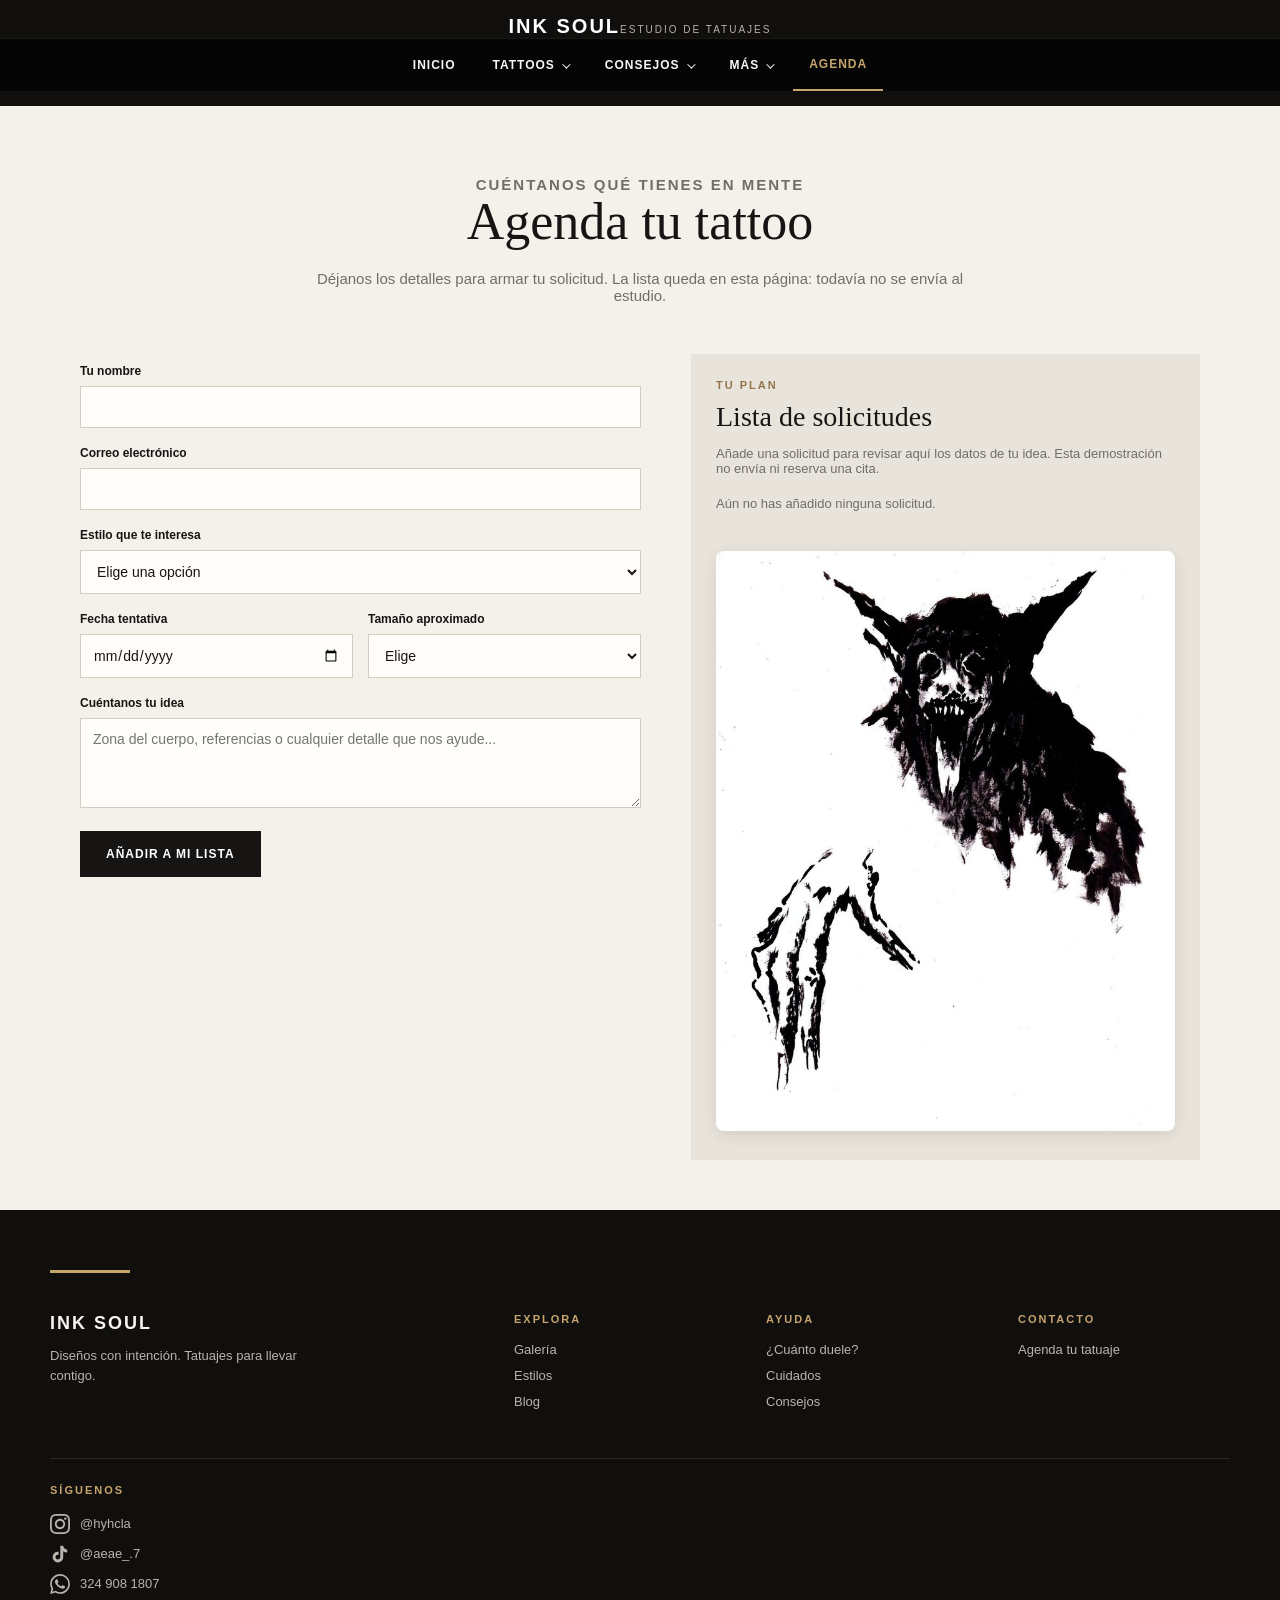
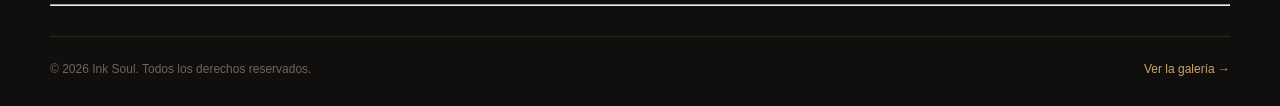
==== agendar-tatto.html @ 184ce7c0 "first commit" ====
<!doctype html>
<html lang="es">
<head>
  <meta charset="utf-8">
  <meta name="viewport" content="width=device-width, initial-scale=1">
  <meta name="description" content="Prepara una solicitud para agendar una cita de tatuaje con Ink Soul.">
  <title>Agenda tu tattoo | Ink Soul</title>
  <link rel="stylesheet" href="css/comun.css">
  <link rel="stylesheet" href="css/agendar-tatto.css">
  <script src="js/agendar-tatto.js" defer></script>
</head>
<body>
  <header class="encabezado">
    <div class="marca"><a href="index.html" aria-label="Ink Soul, inicio">INK SOUL</a><span>ESTUDIO DE TATUAJES</span></div>
    <nav class="barra" aria-label="Navegación principal">
      <a class="barra-inicio" href="index.html">Inicio</a>
      <details class="desplegable"><summary>Tattoos</summary><div class="sub-menu"><a href="galeria-de-tatto.html">Galería de tatuajes</a><a href="estilos-de-tatto.html">Estilos de tattoo</a></div></details>
      <details class="desplegable"><summary>Consejos</summary><div class="sub-menu"><a href="cuanto-duele-hacerse-un-tatuaje.html">¿Cuánto duele un tattoo?</a><a href="tipo-de-cuidados.html">Tipos de cuidados</a></div></details>
      <details class="desplegable"><summary>Más</summary><div class="sub-menu"><a href="blog.html">Blog</a><a href="consejos.html">Consejos para tu cita</a></div></details>
      <a class="barra-cita" href="agendar-tatto.html" aria-current="page">Agenda</a>
    </nav>
  </header>
  <main class="pagina agenda">
    <section class="cabecera-pagina">
      <p class="sobre-titulo">CUÉNTANOS QUÉ TIENES EN MENTE</p>
      <h1>Agenda tu tattoo</h1>
      <p>Déjanos los detalles para armar tu solicitud. La lista queda en esta página: todavía no se envía al estudio.</p>
    </section>
    <div class="agenda-columnas">
      <form class="formulario" id="formulario-cita">
        <label for="nombre">Tu nombre</label>
        <input id="nombre" name="nombre" type="text" autocomplete="name" required>
        <label for="correo">Correo electrónico</label>
        <input id="correo" name="correo" type="email" autocomplete="email" required>
        <label for="estilo">Estilo que te interesa</label>
        <select id="estilo" name="estilo" required>
          <option value="">Elige una opción</option>
          <option>Línea fina</option>
          <option>Ornamental</option>
          <option>Blackwork</option>
          <option>Ilustrativo</option>
          <option>Todavía no lo sé</option>
        </select>
        <div class="campos-par">
          <div><label for="fecha">Fecha tentativa</label><input id="fecha" name="fecha" type="date" required></div>
          <div><label for="tamano">Tamaño aproximado</label>
            <select id="tamano" name="tamano" required>
              <option value="">Elige</option>
              <option>Pequeño</option><option>Mediano</option><option>Grande</option><option>Por definir</option>
            </select>
          </div>
        </div>
        <label for="idea">Cuéntanos tu idea</label>
        <textarea id="idea" name="idea" rows="4" placeholder="Zona del cuerpo, referencias o cualquier detalle que nos ayude..." required></textarea>
        <button class="boton-oscuro" type="submit">Añadir a mi lista</button>
      </form>
      <section class="solicitudes" aria-labelledby="titulo-lista">
        <p class="sobre-titulo">TU PLAN</p>
        <h2 id="titulo-lista">Lista de solicitudes</h2>
        <p class="nota-agenda">Añade una solicitud para revisar aquí los datos de tu idea. Esta demostración no envía ni reserva una cita.</p>
        <ul id="lista-citas" aria-live="polite"><li class="lista-vacia">Aún no has añadido ninguna solicitud.</li></ul>
        <div class="agenda-imagen">
          <img src="imagenes-tatto/tatto-13.jpg" alt="Tatuaje recién hecho con diseño ornamental en brazo">
        </div>
      </section>
    </div>
  </main>
  <footer class="pie">
    <div class="pie-contenido">
      <div class="pie-marca">
        <a href="index.html">INK SOUL</a>
        <p>Diseños con intención. Tatuajes para llevar contigo.</p>
      </div>
      <div class="pie-seccion">
        <h3>Explora</h3>
        <ul>
          <li><a href="galeria-de-tatto.html">Galería</a></li>
          <li><a href="estilos-de-tatto.html">Estilos</a></li>
          <li><a href="blog.html">Blog</a></li>
        </ul>
      </div>
      <div class="pie-seccion">
        <h3>Ayuda</h3>
        <ul>
          <li><a href="cuanto-duele-hacerse-un-tatuaje.html">¿Cuánto duele?</a></li>
          <li><a href="tipo-de-cuidados.html">Cuidados</a></li>
          <li><a href="consejos.html">Consejos</a></li>
        </ul>
      </div>
      <div class="pie-seccion">
        <h3>Contacto</h3>
        <ul>
          <li><a href="agendar-tatto.html">Agenda tu tatuaje</a></li>
        </ul>
      </div>
    </div>
    <div class="pie-redes">
      <h3>Síguenos</h3>
      <ul class="pie-redes-lista">
        <li>
          <a href="https://instagram.com/hyhcla" target="_blank" rel="noopener">
            <svg class="icono-red" viewBox="0 0 24 24"><path d="M12 2.163c3.204 0 3.584.012 4.85.07 3.252.148 4.771 1.691 4.919 4.919.058 1.265.069 1.645.069 4.849 0 3.205-.012 3.584-.069 4.849-.149 3.225-1.664 4.771-4.919 4.919-1.266.058-1.644.07-4.85.07-3.204 0-3.584-.012-4.849-.07-3.26-.149-4.771-1.699-4.919-4.92-.058-1.265-.07-1.644-.07-4.849 0-3.204.013-3.583.07-4.849.149-3.227 1.664-4.771 4.919-4.919 1.266-.057 1.645-.069 4.849-.069zm0-2.163c-3.259 0-3.667.014-4.947.072-4.358.2-6.78 2.618-6.98 6.98-.059 1.281-.073 1.689-.073 4.948 0 3.259.014 3.668.072 4.948.2 4.358 2.618 6.78 6.98 6.98 1.281.058 1.689.072 4.948.072 3.259 0 3.668-.014 4.948-.072 4.354-.2 6.782-2.618 6.979-6.98.059-1.28.073-1.689.073-4.948 0-3.259-.014-3.667-.072-4.947-.196-4.354-2.617-6.78-6.979-6.98-1.281-.059-1.69-.073-4.949-.073zm0 5.838c-3.403 0-6.162 2.759-6.162 6.162s2.759 6.163 6.162 6.163 6.162-2.759 6.162-6.163c0-3.403-2.759-6.162-6.162-6.162zm0 10.162c-2.209 0-4-1.79-4-4 0-2.209 1.791-4 4-4s4 1.791 4 4c0 2.21-1.791 4-4 4zm6.406-11.845c-.796 0-1.441.645-1.441 1.44s.645 1.44 1.441 1.44c.795 0 1.439-.645 1.439-1.44s-.644-1.44-1.439-1.44z"/></svg>
            @hyhcla
          </a>
        </li>
        <li>
          <a href="https://tiktok.com/@aeae_.7" target="_blank" rel="noopener">
            <svg class="icono-red" viewBox="0 0 24 24"><path d="M19.59 6.69a4.83 4.83 0 0 1-3.77-4.25V2h-3.45v13.67a2.89 2.89 0 0 1-5.2 1.74 2.89 2.89 0 0 1 2.31-4.64 2.93 2.93 0 0 1 .88.13V9.4a6.84 6.84 0 0 0-1-.05A6.33 6.33 0 0 0 5 20.1a6.34 6.34 0 0 0 10.86-4.43v-7a8.16 8.16 0 0 0 4.77 1.52v-3.4a4.85 4.85 0 0 1-1-.1z"/></svg>
            @aeae_.7
          </a>
        </li>
        <li>
          <a href="https://wa.me/573249081807" target="_blank" rel="noopener">
            <svg class="icono-red" viewBox="0 0 24 24"><path d="M17.472 14.382c-.297-.149-1.758-.867-2.03-.967-.273-.099-.471-.148-.67.15-.197.297-.767.966-.94 1.164-.173.199-.347.223-.644.075-.297-.15-1.255-.463-2.39-1.475-.883-.788-1.48-1.761-1.653-2.059-.173-.297-.018-.458.13-.606.134-.133.298-.347.446-.52.149-.174.198-.298.298-.497.099-.198.05-.371-.025-.52-.075-.149-.669-1.612-.916-2.207-.242-.579-.487-.5-.669-.51-.173-.008-.371-.01-.57-.01-.198 0-.52.074-.792.372-.272.297-1.04 1.016-1.04 2.479 0 1.462 1.065 2.875 1.213 3.074.149.198 2.096 3.2 5.077 4.487.709.306 1.262.489 1.694.625.712.227 1.36.195 1.871.118.571-.085 1.758-.719 2.006-1.413.248-.694.248-1.289.173-1.413-.074-.124-.272-.198-.57-.347m-5.421 7.403h-.004a9.87 9.87 0 0 1-5.031-1.378l-.361-.214-3.741.982.998-3.648-.235-.374a9.86 9.86 0 0 1-1.51-5.26c.001-5.45 4.436-9.884 9.888-9.884 2.64 0 5.122 1.03 6.988 2.898a9.825 9.825 0 0 1 2.893 6.994c-.003 5.45-4.437 9.884-9.885 9.884m8.413-18.297A11.815 11.815 0 0 0 12.05 0C5.495 0 .16 5.335.157 11.892c0 2.096.547 4.142 1.588 5.945L.057 24l6.305-1.654a11.882 11.882 0 0 0 5.683 1.448h.005c6.554 0 11.89-5.335 11.893-11.893a11.821 11.821 0 0 0-3.48-8.413z"/></svg>
            324 908 1807
          </a>
        </li>
      </ul>
    </div>
    <hr>
    <div class="pie-abajo">
      <p>© 2026 Ink Soul. Todos los derechos reservados.</p>
      <a href="galeria-de-tatto.html">Ver la galería →</a>
    </div>
  </footer>
</body>
</html>
---- css/comun.css ----
body {
  margin: 0;
  font-family: Arial, sans-serif;
  color: #171513;
  background: #f4f1eb;
}

img {
  max-width: 100%;
}

.encabezado {
  background: #100f0e;
  color: white;
  text-align: center;
  padding: 15px 0;
}

.encabezado .marca a {
  color: white;
  text-decoration: none;
  font-size: 20px;
  font-weight: bold;
  letter-spacing: 2px;
}

.encabezado .marca span {
  font-size: 10px;
  color: #b8b1a8;
  letter-spacing: 2px;
}

.barra {
  background: #050505;
  padding: 0 20px;
  text-align: center;
  font-size: 12px;
  display: flex;
  justify-content: center;
  align-items: center;
  gap: 5px;
  border-top: 1px solid #1a1815;
}

.barra a {
  color: #f8f7f5;
  text-decoration: none;
  padding: 18px 16px;
  font-weight: bold;
  text-transform: uppercase;
  letter-spacing: 1px;
  display: inline-block;
  transition: color 0.2s;
}

.barra a:hover {
  color: #c5a46d;
}

.desplegable {
  display: inline-block;
  position: relative;
}

.desplegable summary {
  color: #f8f7f5;
  cursor: pointer;
  font-weight: bold;
  text-transform: uppercase;
  letter-spacing: 1px;
  list-style: none;
  padding: 18px 16px;
  transition: color 0.2s;
}

.desplegable summary:hover {
  color: #c5a46d;
}

.desplegable summary::-webkit-details-marker {
  display: none;
}

.desplegable summary::after {
  content: '';
  display: inline-block;
  width: 5px;
  height: 5px;
  margin-left: 7px;
  border-right: 1.5px solid currentColor;
  border-bottom: 1.5px solid currentColor;
  transform: rotate(45deg) translateY(-2px);
}

.sub-menu {
  display: none;
  position: absolute;
  top: 100%;
  left: 0;
  background: #11100f;
  min-width: 210px;
  padding: 8px 0;
  z-index: 100;
  box-shadow: 0 8px 20px rgba(0,0,0,0.4);
  text-align: left;
}

.sub-menu a {
  display: block;
  padding: 10px 18px;
  margin: 0;
  font-size: 13px;
  font-weight: normal;
  text-transform: none;
  letter-spacing: 0;
}

.desplegable:hover .sub-menu {
  display: block;
}

.desplegable[open] .sub-menu {
  display: block;
}

.sub-menu a:hover {
  color: #c5a46d;
  background: #211f1c;
}

.barra-cita {
  color: #c5a46d !important;
  border-bottom: 2px solid #c5a46d;
  padding-bottom: 16px;
}

.pagina {
  width: 1120px;
  margin: 0 auto;
  padding: 50px 0;
}

.sobre-titulo {
  color: #92754c;
  font-size: 11px;
  font-weight: bold;
  letter-spacing: 2px;
  margin: 0 0 10px;
}

/* ===== FOOTER (PIE DE PÁGINA) ===== */
.pie {
  background: #100f0e;
  color: #f8f5f0;
  padding: 60px 50px 30px;
}

/* Línea decorativa arriba del footer */
.pie::before {
  content: "";
  display: block;
  width: 80px;
  height: 3px;
  background: #c5a46d;
  margin-bottom: 40px;
}

/* Contenedor principal del footer */
.pie-contenido {
  display: grid;
  grid-template-columns: 2fr 1fr 1fr 1fr;
  gap: 40px;
  margin-bottom: 40px;
}

/* Sección del logo/eslogan */
.pie-marca a {
  color: #f8f5f0;
  text-decoration: none;
  font-weight: bold;
  font-size: 18px;
  letter-spacing: 2px;
}

.pie-marca p {
  color: #b9b4ad;
  font-size: 13px;
  margin: 12px 0 0;
  max-width: 280px;
  line-height: 1.6;
}

/* Secciones de enlaces */
.pie-seccion h3 {
  color: #c5a46d;
  font-size: 11px;
  text-transform: uppercase;
  letter-spacing: 2px;
  margin: 0 0 15px;
}

.pie-seccion ul {
  list-style: none;
  margin: 0;
  padding: 0;
}

.pie-seccion li {
  margin-bottom: 8px;
}

.pie-seccion a {
  color: #b9b4ad;
  text-decoration: none;
  font-size: 13px;
  transition: color 0.2s;
}

.pie-seccion a:hover {
  color: #f8f5f0;
}

/* Sección de redes sociales */
.pie-redes {
  margin-top: 30px;
  padding-top: 25px;
  border-top: 1px solid #2a2825;
}

.pie-redes h3 {
  color: #c5a46d;
  font-size: 11px;
  text-transform: uppercase;
  letter-spacing: 2px;
  margin: 0 0 18px;
}

.pie-redes-lista {
  list-style: none;
  margin: 0;
  padding: 0;
}

.pie-redes-lista li {
  margin-bottom: 10px;
}

.pie-redes-lista a {
  display: flex;
  align-items: center;
  gap: 10px;
  color: #b9b4ad;
  text-decoration: none;
  font-size: 13px;
  transition: color 0.2s;
}

.pie-redes-lista a:hover {
  color: #f8f5f0;
}

/* Iconos de redes sociales */
.icono-red {
  width: 20px;
  height: 20px;
  fill: currentColor;
}

/* Parte de abajo del footer */
.pie-abajo {
  display: flex;
  justify-content: space-between;
  align-items: center;
  flex-wrap: wrap;
  gap: 10px;
  margin-top: 30px;
  padding-top: 25px;
  border-top: 1px solid #2a2825;
}

.pie-abajo p {
  color: #6b675f;
  font-size: 12px;
  margin: 0;
}

.pie-abajo a {
  color: #c5a46d;
  text-decoration: none;
  font-size: 12px;
  transition: color 0.2s;
}

.pie-abajo a:hover {
  color: #f8f5f0;
}

.boton-oscuro, .boton-claro {
  display: inline-block;
  padding: 15px 25px;
  background: #171513;
  color: white;
  text-decoration: none;
  font-size: 12px;
  font-weight: bold;
  letter-spacing: 1px;
  text-transform: uppercase;
  border: 1px solid #171513;
  cursor: pointer;
}

.boton-oscuro:hover {
  background: transparent;
  color: #171513;
}

.enlace-flecha {
  color: #171513;
  text-decoration: none;
  font-size: 13px;
  font-weight: bold;
  border-bottom: 1px solid #c5a46d;
  padding-bottom: 3px;
}

.enlace-flecha span {
  color: #92754c;
  margin-left: 8px;
}
---- css/agendar-tatto.css ----
/* Cabecera de la página de agendar */
.agenda .cabecera-pagina {
  max-width: 680px;
  margin: 0 auto 50px;
  text-align: center;
}

.agenda .cabecera-pagina h1 {
  font-family: Georgia, serif;
  font-size: 52px;
  font-weight: normal;
  margin: 0;
  line-height: 1.1;
}

.agenda .cabecera-pagina p {
  color: #716d67;
  font-size: 15px;
  margin: 20px auto 0;
}

.agenda-columnas {
  display: flex;
  gap: 50px;
  align-items: flex-start;
}

.formulario {
  width: 55%;
  display: flex;
  flex-direction: column;
  gap: 8px;
}

.formulario label {
  margin-top: 10px;
  font-size: 12px;
  font-weight: bold;
}

.formulario input, .formulario select, .formulario textarea {
  width: 100%;
  padding: 12px;
  border: 1px solid #d2ccc1;
  background: #fffdf9;
  color: #171513;
  font-family: Arial, sans-serif;
  font-size: 14px;
  box-sizing: border-box;
}

.formulario textarea {
  resize: vertical;
}

.campos-par {
  display: flex;
  gap: 15px;
}

.campos-par > div {
  width: 50%;
  display: flex;
  flex-direction: column;
  gap: 8px;
}

.formulario .boton-oscuro {
  align-self: flex-start;
  margin-top: 15px;
}

.solicitudes {
  width: 45%;
  padding: 25px;
  background: #e9e4db;
}

.solicitudes h2 {
  font-family: Georgia, serif;
  font-size: 28px;
  font-weight: normal;
  margin: 0 0 10px;
}

.nota-agenda {
  color: #716d67;
  font-size: 13px;
}

.solicitudes ul {
  margin: 20px 0 0;
  padding: 0;
  list-style: none;
}

.lista-vacia {
  color: #716d67;
  font-size: 13px;
}

.solicitud-item {
  margin-top: 12px;
  padding: 15px;
  border: 1px solid #d2ccc1;
  background: #f8f5ef;
}

.solicitud-item h3 {
  font-family: Georgia, serif;
  font-size: 18px;
  font-weight: normal;
  margin: 0 0 5px;
}

.solicitud-item p {
  color: #716d67;
  font-size: 12px;
  margin: 3px 0;
}

/* Imagen decorativa en la página de agendar */
.agenda-imagen {
  margin-top: 40px;
  text-align: center;
}

.agenda-imagen img {
  max-width: 100%;
  height: auto;
  border-radius: 8px;
  box-shadow: 0 4px 15px rgba(0, 0, 0, 0.1);
}
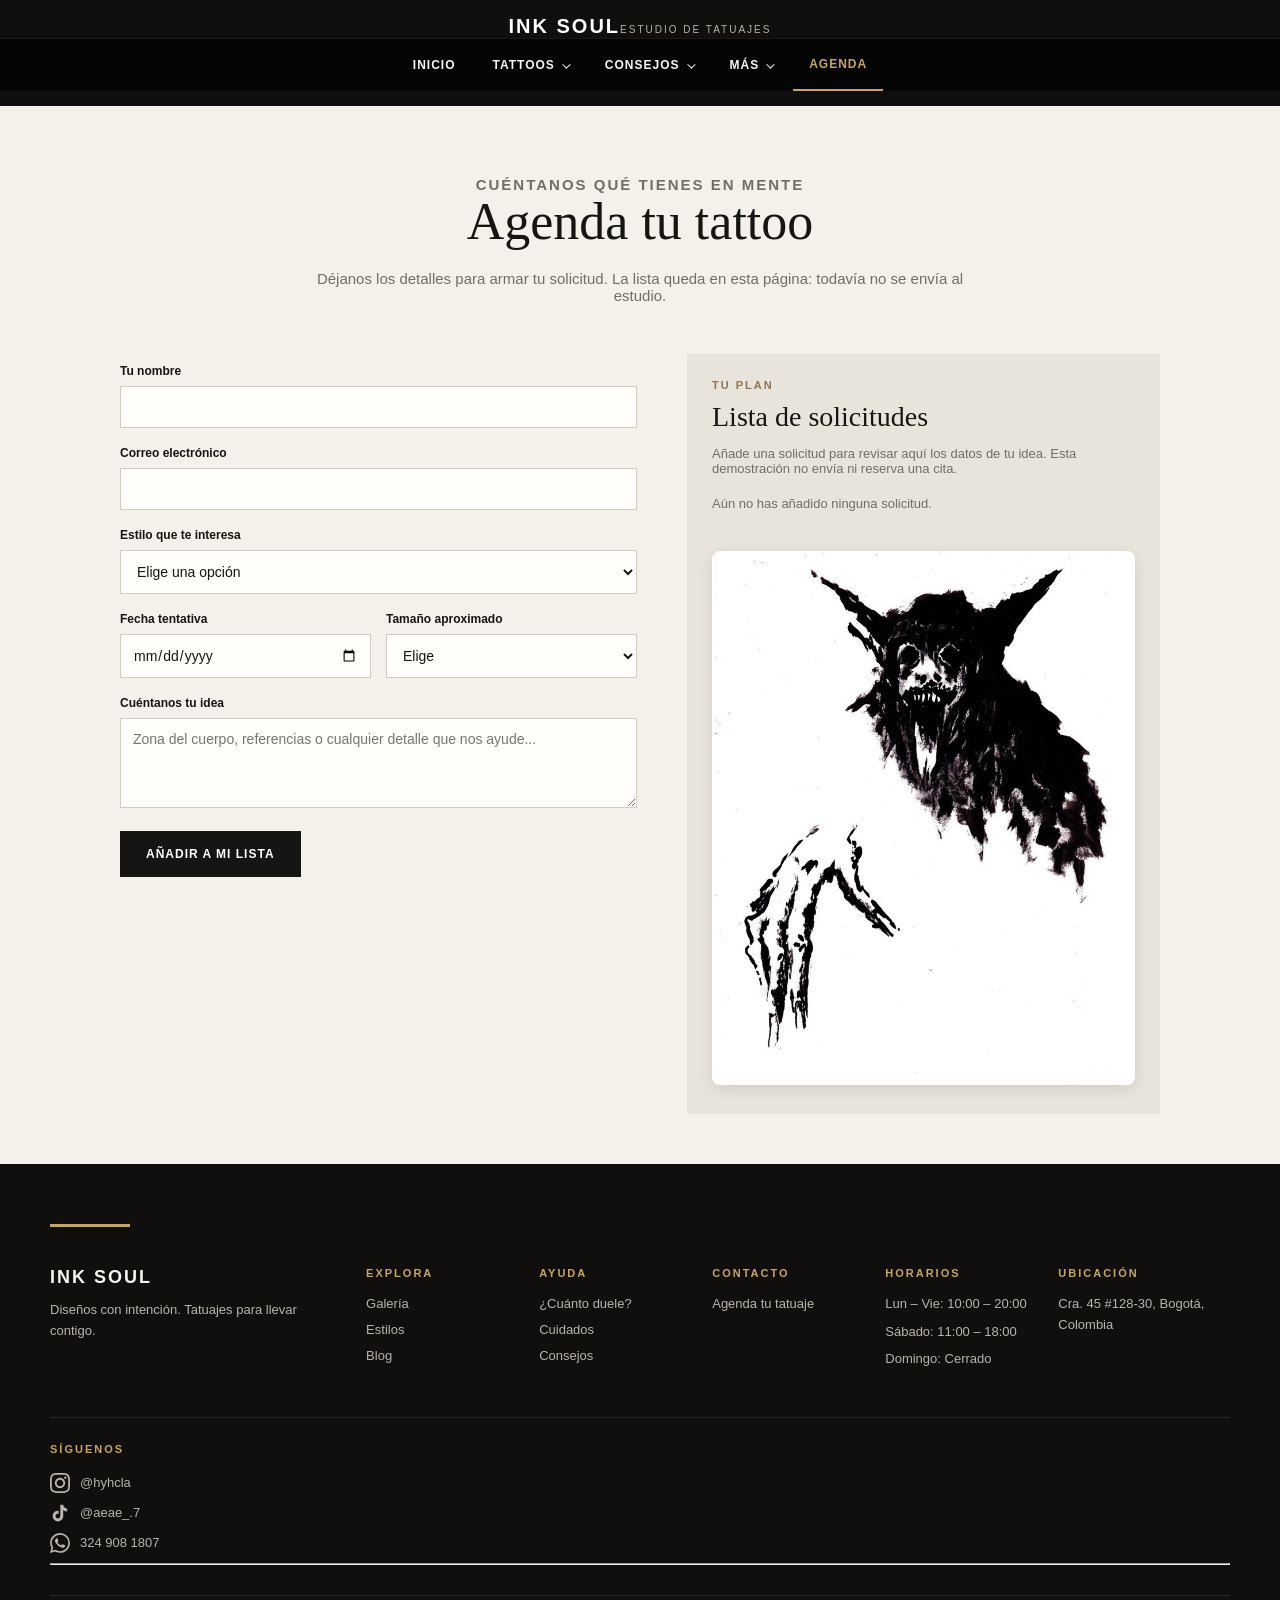
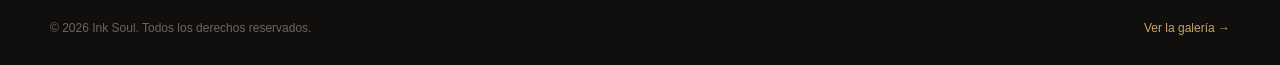
==== commit ddb1a216: "prirmea actualizacion" ====
--- a/agendar-tatto.html
+++ b/agendar-tatto.html
@@ -13,11 +13,15 @@
   <header class="encabezado">
     <div class="marca"><a href="index.html" aria-label="Ink Soul, inicio">INK SOUL</a><span>ESTUDIO DE TATUAJES</span></div>
     <nav class="barra" aria-label="Navegación principal">
-      <a class="barra-inicio" href="index.html">Inicio</a>
-      <details class="desplegable"><summary>Tattoos</summary><div class="sub-menu"><a href="galeria-de-tatto.html">Galería de tatuajes</a><a href="estilos-de-tatto.html">Estilos de tattoo</a></div></details>
-      <details class="desplegable"><summary>Consejos</summary><div class="sub-menu"><a href="cuanto-duele-hacerse-un-tatuaje.html">¿Cuánto duele un tattoo?</a><a href="tipo-de-cuidados.html">Tipos de cuidados</a></div></details>
-      <details class="desplegable"><summary>Más</summary><div class="sub-menu"><a href="blog.html">Blog</a><a href="consejos.html">Consejos para tu cita</a></div></details>
-      <a class="barra-cita" href="agendar-tatto.html" aria-current="page">Agenda</a>
+      <input type="checkbox" id="menu-toggle" class="menu-toggle-checkbox">
+      <label for="menu-toggle" class="menu-toggle-label" aria-label="Abrir menú"><span class="menu-icono"></span></label>
+      <div class="barra-enlaces">
+        <a class="barra-inicio" href="index.html">Inicio</a>
+        <details class="desplegable"><summary>Tattoos</summary><div class="sub-menu"><a href="galeria-de-tatto.html">Galería de tatuajes</a><a href="estilos-de-tatto.html">Estilos de tattoo</a></div></details>
+        <details class="desplegable"><summary>Consejos</summary><div class="sub-menu"><a href="cuanto-duele-hacerse-un-tatuaje.html">¿Cuánto duele un tattoo?</a><a href="tipo-de-cuidados.html">Tipos de cuidados</a></div></details>
+        <details class="desplegable"><summary>Más</summary><div class="sub-menu"><a href="blog.html">Blog</a><a href="consejos.html">Consejos para tu cita</a></div></details>
+        <a class="barra-cita" href="agendar-tatto.html" aria-current="page">Agenda</a>
+      </div>
     </nav>
   </header>
   <main class="pagina agenda">
@@ -93,6 +97,18 @@
           <li><a href="agendar-tatto.html">Agenda tu tatuaje</a></li>
         </ul>
       </div>
+      <div class="pie-seccion">
+        <h3>Horarios</h3>
+        <ul class="pie-horarios">
+          <li>Lun – Vie: 10:00 – 20:00</li>
+          <li>Sábado: 11:00 – 18:00</li>
+          <li>Domingo: Cerrado</li>
+        </ul>
+      </div>
+      <div class="pie-seccion">
+        <h3>Ubicación</h3>
+        <p class="pie-ubicacion">Cra. 45 #128-30, Bogotá, Colombia</p>
+      </div>
     </div>
     <div class="pie-redes">
       <h3>Síguenos</h3>
--- a/css/comun.css
+++ b/css/comun.css
@@ -40,6 +40,71 @@
   align-items: center;
   gap: 5px;
   border-top: 1px solid #1a1815;
+  position: relative;
+  min-height: 50px;
+}
+
+.menu-toggle-checkbox {
+  display: none;
+}
+
+.menu-toggle-label {
+  display: none;
+  cursor: pointer;
+  padding: 15px;
+  position: absolute;
+  right: 15px;
+  top: 50%;
+  transform: translateY(-50%);
+  z-index: 200;
+}
+
+.menu-icono,
+.menu-icono::before,
+.menu-icono::after {
+  display: block;
+  width: 22px;
+  height: 2px;
+  background: #f8f7f5;
+  position: relative;
+  transition: all 0.3s;
+}
+
+.menu-icono::before,
+.menu-icono::after {
+  content: '';
+  position: absolute;
+  left: 0;
+}
+
+.menu-icono::before {
+  top: -7px;
+}
+
+.menu-icono::after {
+  top: 7px;
+}
+
+.menu-toggle-checkbox:checked ~ .menu-toggle-label .menu-icono {
+  background: transparent;
+}
+
+.menu-toggle-checkbox:checked ~ .menu-toggle-label .menu-icono::before {
+  transform: rotate(45deg);
+  top: 0;
+}
+
+.menu-toggle-checkbox:checked ~ .menu-toggle-label .menu-icono::after {
+  transform: rotate(-45deg);
+  top: 0;
+}
+
+.barra-enlaces {
+  display: flex;
+  justify-content: center;
+  align-items: center;
+  gap: 5px;
+  flex-wrap: wrap;
 }
 
 .barra a {
@@ -135,9 +200,10 @@
 }
 
 .pagina {
-  width: 1120px;
+  max-width: 1120px;
   margin: 0 auto;
-  padding: 50px 0;
+  padding: 50px 20px;
+  box-sizing: border-box;
 }
 
 .sobre-titulo {
@@ -168,9 +234,10 @@
 /* Contenedor principal del footer */
 .pie-contenido {
   display: grid;
-  grid-template-columns: 2fr 1fr 1fr 1fr;
-  gap: 40px;
+  grid-template-columns: 2fr 1fr 1fr 1fr 1fr 1.2fr;
+  gap: 30px;
   margin-bottom: 40px;
+  align-items: start;
 }
 
 /* Sección del logo/eslogan */
@@ -218,6 +285,21 @@
 
 .pie-seccion a:hover {
   color: #f8f5f0;
+}
+
+/* Horarios y ubicación */
+.pie-horarios li {
+  color: #b9b4ad;
+  font-size: 13px;
+  margin-bottom: 8px;
+  line-height: 1.5;
+}
+
+.pie-ubicacion {
+  color: #b9b4ad;
+  font-size: 13px;
+  line-height: 1.6;
+  margin: 0;
 }
 
 /* Sección de redes sociales */
@@ -327,3 +409,88 @@
   color: #92754c;
   margin-left: 8px;
 }
+
+/* ===== MEDIA QUERIES ===== */
+
+/* Tablets y pantallas medianas */
+@media (max-width: 1024px) {
+  .pagina {
+    padding: 40px 20px;
+  }
+
+  .pie-contenido {
+    grid-template-columns: 1fr 1fr 1fr;
+    gap: 30px;
+  }
+}
+
+/* Móviles */
+@media (max-width: 768px) {
+  .pagina {
+    padding: 30px 15px;
+  }
+
+  .menu-toggle-label {
+    display: block;
+  }
+
+  .barra-enlaces {
+    display: none;
+    position: absolute;
+    top: 100%;
+    left: 0;
+    right: 0;
+    background: #050505;
+    flex-direction: column;
+    align-items: stretch;
+    padding: 10px 0;
+    border-top: 1px solid #1a1815;
+    z-index: 150;
+  }
+
+  .menu-toggle-checkbox:checked ~ .barra-enlaces {
+    display: flex;
+  }
+
+  .barra-enlaces a,
+  .barra-enlaces .desplegable summary {
+    padding: 12px 20px;
+    display: block;
+  }
+
+  .barra-enlaces .sub-menu {
+    position: static;
+    box-shadow: none;
+    background: #11100f;
+    min-width: auto;
+  }
+
+  .pie {
+    padding: 40px 25px 25px;
+  }
+
+  .pie-contenido {
+    grid-template-columns: 1fr 1fr;
+    gap: 25px;
+  }
+
+  .pie-abajo {
+    flex-direction: column;
+    text-align: center;
+  }
+}
+
+/* Móviles pequeños */
+@media (max-width: 480px) {
+  .pagina {
+    padding: 20px 10px;
+  }
+
+  .pie {
+    padding: 30px 20px 20px;
+  }
+
+  .pie-contenido {
+    grid-template-columns: 1fr;
+  }
+}
--- a/css/agendar-tatto.css
+++ b/css/agendar-tatto.css
@@ -23,6 +23,8 @@
   display: flex;
   gap: 50px;
   align-items: flex-start;
+  padding: 0 20px;
+  box-sizing: border-box;
 }
 
 .formulario {
@@ -131,3 +133,53 @@
   border-radius: 8px;
   box-shadow: 0 4px 15px rgba(0, 0, 0, 0.1);
 }
+
+/* ===== MEDIA QUERIES ===== */
+
+/* Tablets y pantallas medianas */
+@media (max-width: 1024px) {
+  .agenda-columnas {
+    gap: 30px;
+  }
+
+  .agenda .cabecera-pagina h1 {
+    font-size: 42px;
+  }
+}
+
+/* Móviles */
+@media (max-width: 768px) {
+  .agenda .cabecera-pagina h1 {
+    font-size: 34px;
+  }
+
+  .agenda-columnas {
+    flex-direction: column;
+    padding: 0 15px;
+  }
+
+  .formulario,
+  .solicitudes {
+    width: 100%;
+  }
+
+  .campos-par {
+    flex-direction: column;
+    gap: 8px;
+  }
+
+  .campos-par > div {
+    width: 100%;
+  }
+}
+
+/* Móviles pequeños */
+@media (max-width: 480px) {
+  .agenda .cabecera-pagina h1 {
+    font-size: 28px;
+  }
+
+  .solicitudes {
+    padding: 20px 15px;
+  }
+}
